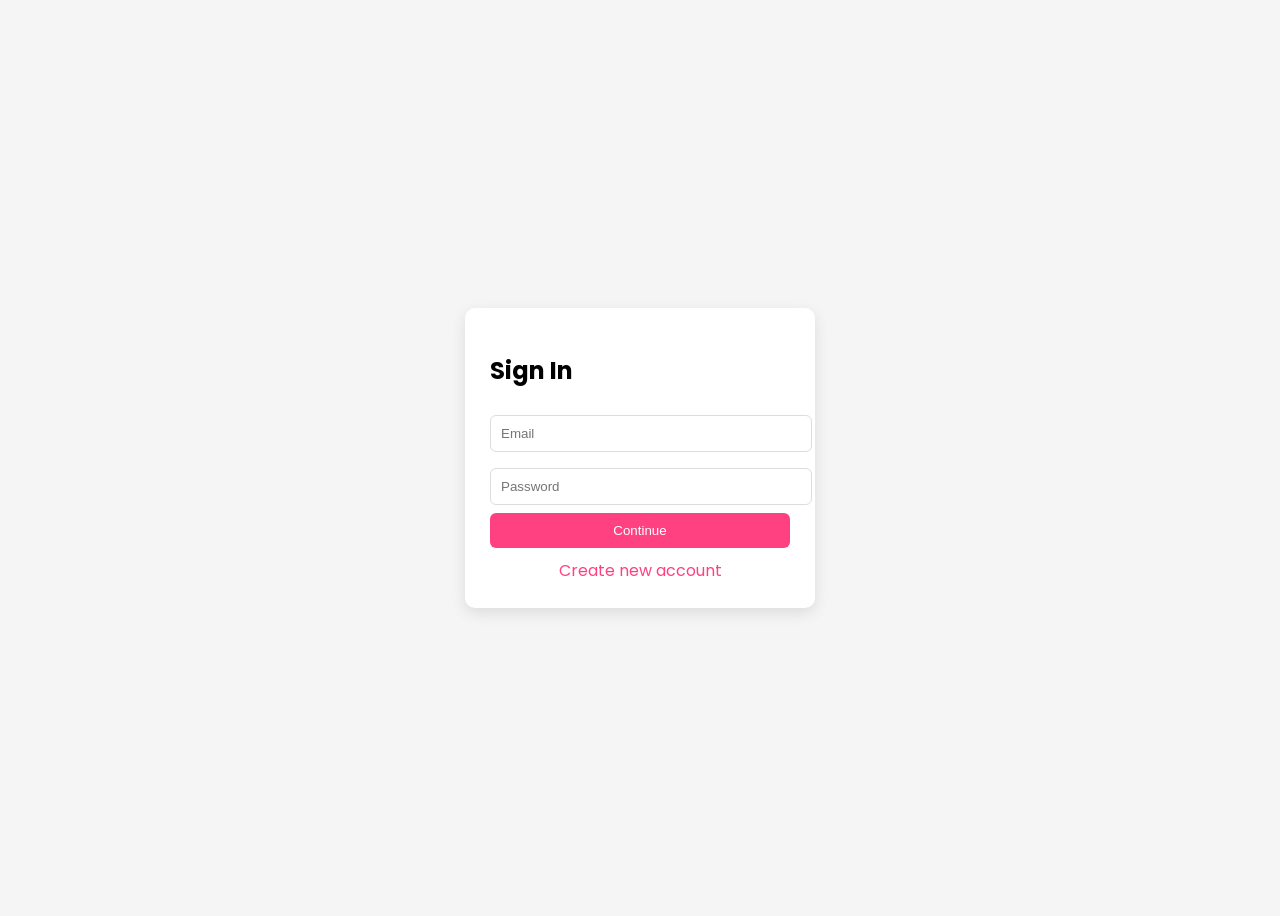
==== auth.html @ 41d7688b "Create auth.html" ====
<!DOCTYPE html>
<html>
<head>
<meta charset="UTF-8">
<title>Sign In | Shyam Creation</title>
<link href="https://fonts.googleapis.com/css2?family=Poppins:wght@300;400;600&display=swap" rel="stylesheet">

<style>
body{font-family:Poppins;background:#f5f5f5;display:flex;justify-content:center;align-items:center;height:100vh;}
.box{background:white;padding:25px;border-radius:10px;width:300px;box-shadow:0 5px 15px rgba(0,0,0,0.1);}
input{width:100%;padding:10px;margin:8px 0;border:1px solid #ddd;border-radius:6px;}
button{width:100%;padding:10px;background:#ff4081;color:white;border:none;border-radius:6px;cursor:pointer;}
.toggle{margin-top:10px;text-align:center;cursor:pointer;color:#ff4081;}
</style>
</head>

<body>

<div class="box">
    <h2 id="title">Sign In</h2>

    <input id="name" placeholder="Name (only for sign up)" style="display:none;">
    <input id="email" placeholder="Email">
    <input id="password" placeholder="Password" type="password">

    <button onclick="handleAuth()">Continue</button>

    <div class="toggle" onclick="toggleMode()">
        Create new account
    </div>
</div>

<script src="auth.js"></script>
</body>
</html>
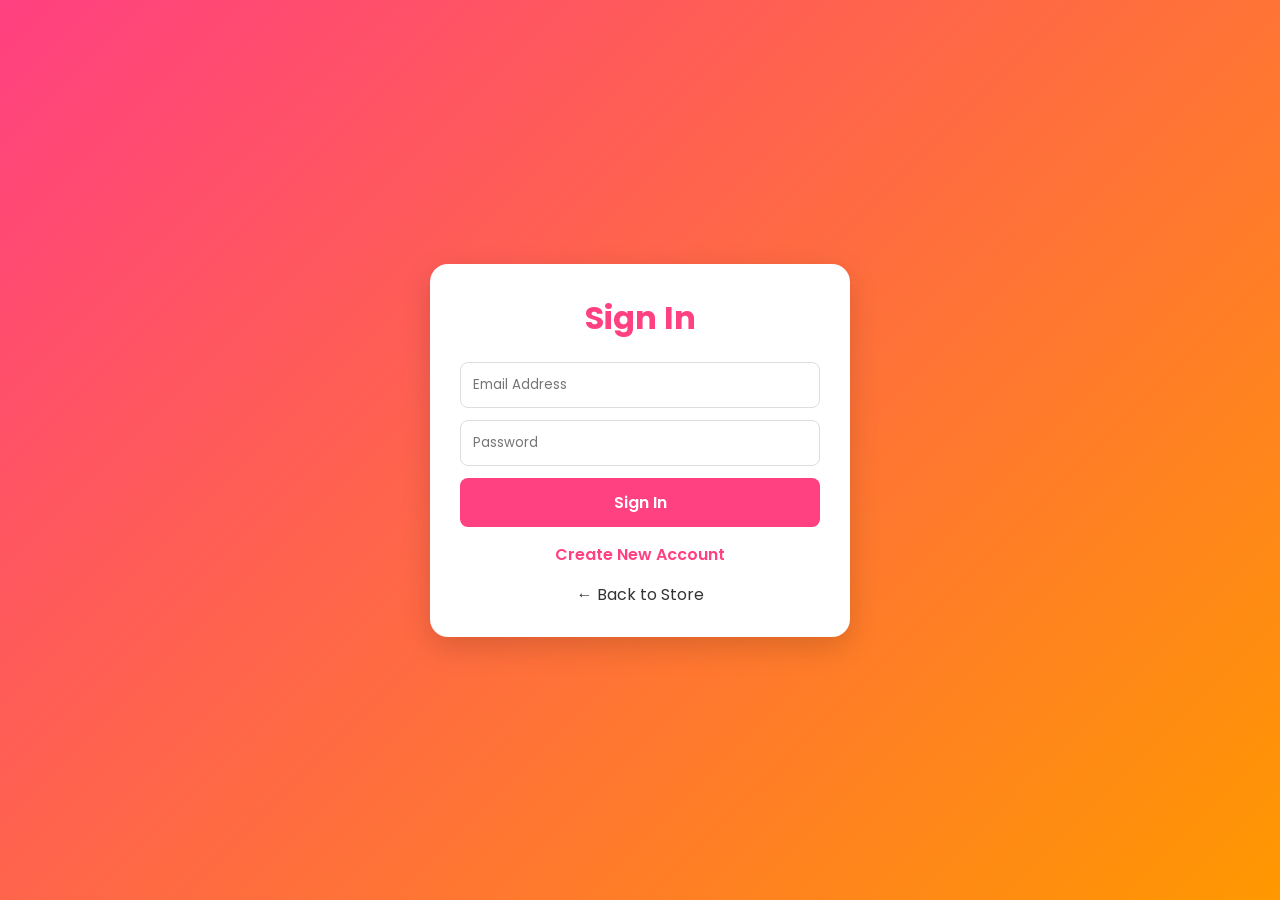
==== commit b3f12979: "Update auth.html" ====
--- a/auth.html
+++ b/auth.html
@@ -1,35 +1,156 @@
 <!DOCTYPE html>
-<html>
+<html lang="en">
+
 <head>
+
 <meta charset="UTF-8">
-<title>Sign In | Shyam Creation</title>
-<link href="https://fonts.googleapis.com/css2?family=Poppins:wght@300;400;600&display=swap" rel="stylesheet">
+<meta name="viewport" content="width=device-width, initial-scale=1.0">
+
+<title>Account | Shyam Creation</title>
+
+<link href="https://fonts.googleapis.com/css2?family=Poppins:wght@300;400;500;600;700&display=swap" rel="stylesheet">
 
 <style>
-body{font-family:Poppins;background:#f5f5f5;display:flex;justify-content:center;align-items:center;height:100vh;}
-.box{background:white;padding:25px;border-radius:10px;width:300px;box-shadow:0 5px 15px rgba(0,0,0,0.1);}
-input{width:100%;padding:10px;margin:8px 0;border:1px solid #ddd;border-radius:6px;}
-button{width:100%;padding:10px;background:#ff4081;color:white;border:none;border-radius:6px;cursor:pointer;}
-.toggle{margin-top:10px;text-align:center;cursor:pointer;color:#ff4081;}
+
+*{
+margin:0;
+padding:0;
+box-sizing:border-box;
+font-family:'Poppins',sans-serif;
+}
+
+body{
+min-height:100vh;
+display:flex;
+justify-content:center;
+align-items:center;
+background:linear-gradient(135deg,#ff4081,#ff9800);
+padding:20px;
+}
+
+.auth-card{
+background:white;
+width:100%;
+max-width:420px;
+padding:30px;
+border-radius:18px;
+box-shadow:0 10px 30px rgba(0,0,0,.15);
+}
+
+h1{
+text-align:center;
+margin-bottom:20px;
+color:#ff4081;
+}
+
+input{
+width:100%;
+padding:12px;
+margin-bottom:12px;
+border:1px solid #ddd;
+border-radius:8px;
+}
+
+button{
+width:100%;
+padding:12px;
+border:none;
+border-radius:8px;
+background:#ff4081;
+color:white;
+font-size:16px;
+font-weight:600;
+cursor:pointer;
+}
+
+button:hover{
+opacity:.95;
+}
+
+.toggle{
+margin-top:15px;
+text-align:center;
+cursor:pointer;
+color:#ff4081;
+font-weight:600;
+}
+
+.home-link{
+display:block;
+text-align:center;
+margin-top:15px;
+text-decoration:none;
+color:#333;
+}
+
+.error{
+color:red;
+font-size:14px;
+margin-bottom:10px;
+display:none;
+}
+
+.success{
+color:green;
+font-size:14px;
+margin-bottom:10px;
+display:none;
+}
+
 </style>
+
 </head>
 
 <body>
 
-<div class="box">
-    <h2 id="title">Sign In</h2>
+<div class="auth-card">
 
-    <input id="name" placeholder="Name (only for sign up)" style="display:none;">
-    <input id="email" placeholder="Email">
-    <input id="password" placeholder="Password" type="password">
+<h1 id="formTitle">
+Sign In
+</h1>
 
-    <button onclick="handleAuth()">Continue</button>
+<div id="errorMsg" class="error"></div>
+<div id="successMsg" class="success"></div>
 
-    <div class="toggle" onclick="toggleMode()">
-        Create new account
-    </div>
+<input
+type="text"
+id="name"
+placeholder="Full Name"
+style="display:none;">
+
+<input
+type="email"
+id="email"
+placeholder="Email Address">
+
+<input
+type="password"
+id="password"
+placeholder="Password">
+
+<button id="submitBtn">
+Sign In
+</button>
+
+<div
+class="toggle"
+id="toggleMode">
+
+Create New Account
+
 </div>
 
-<script src="auth.js"></script>
+<a
+href="index.html"
+class="home-link">
+
+← Back to Store
+
+</a>
+
+</div>
+
+<script src="js/auth.js"></script>
+
 </body>
 </html>
